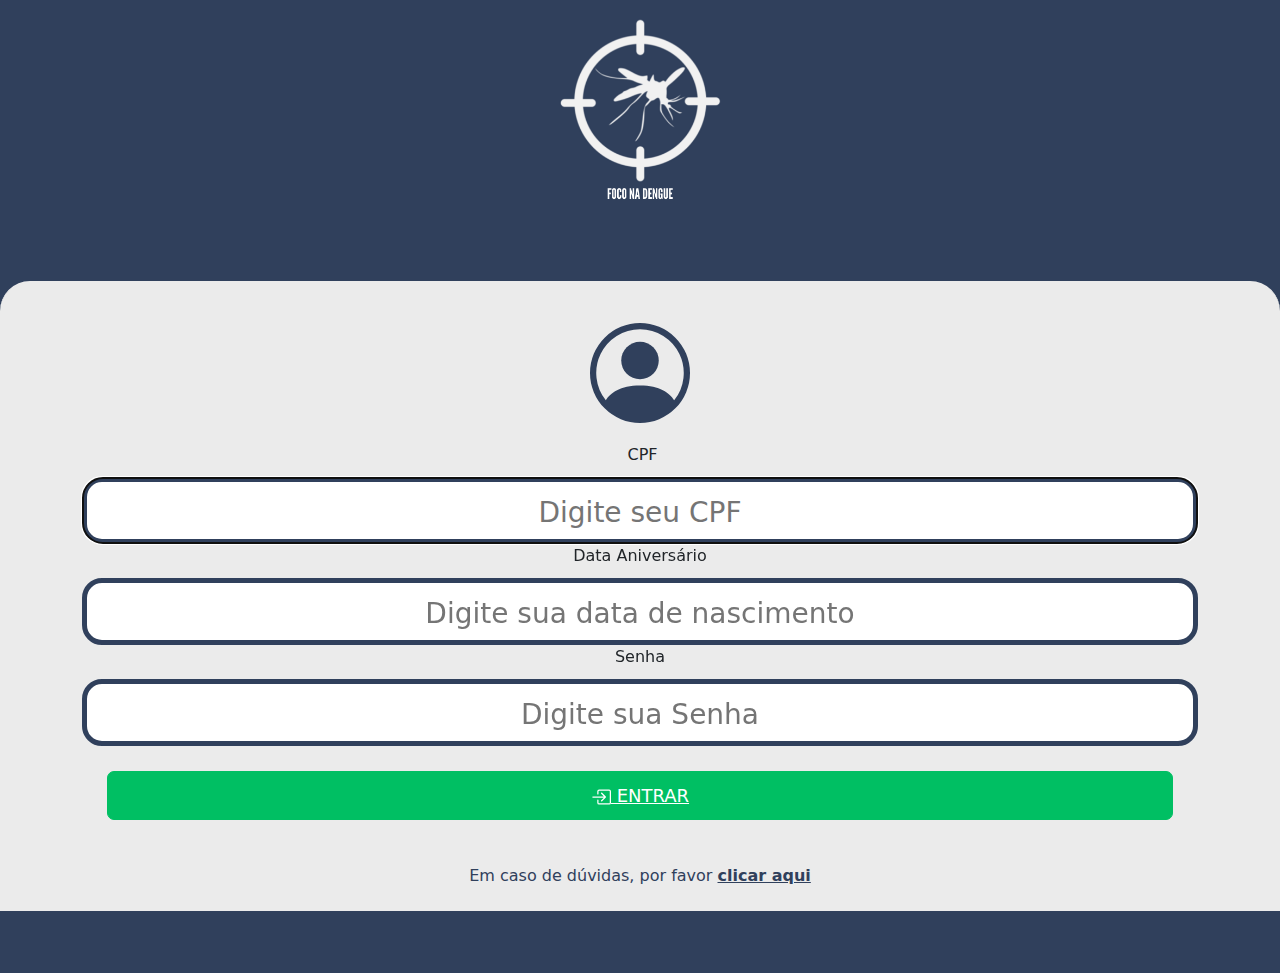
==== SiteFechado_Agente/index.html @ 2beef18c "Subindo protótipos de baixa fidelidade" ====
<!DOCTYPE html>
<html lang="pt-BR">

<head>
  <meta charset="UTF-8">
  <meta http-equiv="X-UA-Compatible" content="IE=edge">
  <meta name="viewport" content="width=device-width, initial-scale=1.0">
  <title>Casos Dengue</title>
  <link rel="stylesheet" href="bootstrap5/css/bootstrap.css">
  <link rel="stylesheet" href="style1.css">
  <link rel="stylesheet" href="https://cdn.jsdelivr.net/npm/bootstrap@4.6.2/dist/css/bootstrap.min.css"
    integrity="sha384-xOolHFLEh07PJGoPkLv1IbcEPTNtaed2xpHsD9ESMhqIYd0nLMwNLD69Npy4HI+N" crossorigin="anonymous">
  <script type="text/javascript" src="jquery-3.6.1.min.js"></script>

</head>

<body class="perfil">
  <main>

    <img class="imgIndex" src="imagem/logo.png">

    <div class="contIndex">

      <div class="formulario">

        <div class="marginBottom">
          <a href="#" class="d-flex align-items-center ">
            <svg xmlns="http://www.w3.org/2000/svg" width="100" height="100" fill="currentColor"
              class="icone contentCenter" viewBox="0 0 16 16">
              <path d="M11 6a3 3 0 1 1-6 0 3 3 0 0 1 6 0z" />
              <path fill-rule="evenodd"
                d="M0 8a8 8 0 1 1 16 0A8 8 0 0 1 0 8zm8-7a7 7 0 0 0-5.468 11.37C3.242 11.226 4.805 10 8 10s4.757 1.225 5.468 2.37A7 7 0 0 0 8 1z" />
            </svg>
          </a>
        </div>


        <div>
          <form class="form-signin container">
            <img>

            <label for="inputCPF" class="sr-only">CPF</label>
            <input type="text" id="inputCPF" class="marginTop" placeholder="Digite seu CPF" required="" autofocus="">
            <br>
            <label for="inputData" class="sr-only">Data Aniversário</label>
            <input type="text" id="inputData" class="marginTop" placeholder="Digite sua data de nascimento" required="" autofocus="">
            <br>
            <label for="inputPassword" class="sr-only">Senha</label>
            <input type="password" id="inputPassword" class="marginTop" placeholder="Digite sua Senha" required="">
            <div class="bloco1">
              <a href="perfil.html" class="bton">
                <svg xmlns="http://www.w3.org/2000/svg" width="20" height="20" fill="currentColor" class="bi bi-box-arrow-in-right" viewBox="0 0 16 16">
                  <path fill-rule="evenodd" d="M6 3.5a.5.5 0 0 1 .5-.5h8a.5.5 0 0 1 .5.5v9a.5.5 0 0 1-.5.5h-8a.5.5 0 0 1-.5-.5v-2a.5.5 0 0 0-1 0v2A1.5 1.5 0 0 0 6.5 14h8a1.5 1.5 0 0 0 1.5-1.5v-9A1.5 1.5 0 0 0 14.5 2h-8A1.5 1.5 0 0 0 5 3.5v2a.5.5 0 0 0 1 0v-2z"/>
                  <path fill-rule="evenodd" d="M11.854 8.354a.5.5 0 0 0 0-.708l-3-3a.5.5 0 1 0-.708.708L10.293 7.5H1.5a.5.5 0 0 0 0 1h8.793l-2.147 2.146a.5.5 0 0 0 .708.708l3-3z"/>
                </svg> ENTRAR
              </a><br>

              <p class="textos">Em caso de dúvidas, por favor <a href="#" class="textos"><strong>clicar aqui</strong></a></p>

            </div>
          </form>
        </div>
      </div>
    </div>
  </main>

</body>

</html>
---- SiteFechado_Agente/style1.css ----
* {

    text-align: center;
    /*background-color: #30405C;*/

}

.icone {
    color: #30405C;
}

.iconeB {
    color: #ffffff;
}

.baixo {
    justify-content: center;
    background-color: #30405C;
}

.menu {
    display: flex;
    justify-content: space-between;
}

.item {
    color: #30405C;
    margin-right: 10px;
    padding-top: 20px;
}

.item:hover {
    color: #00BF63;
    margin-right: 10px;
}

.itemB {
    color: #ffffff;
    margin-right: 10px;
    padding-top: 20px;
    font-size: 20px;
}

.itemB:hover {
    color: #00BF63;
    margin-right: 10px;
}

.barra {
    display: flex;
    justify-content: center;
    margin-top: 10%;

}

.bton {
    background-color: #00BF63;
    color: #fff;
    border: solid 1px #00BF63;
    transition: 0.3s;
    border-radius: 7px;
    padding: 10px 40px;
    font-size: large;
    cursor: pointer;
}

.bton:hover {
    background-color: rgb(255, 255, 255);
    color: #00BF63;
    text-decoration: none;
}

.tabela {
    margin: 5%;
}

.inicio {
    display: flex;
    justify-content: start;
}

.interior {
    margin-top: 10%;

}

.textos {
    margin-top: 20px;
    margin-bottom: 20px;
    color: #30405C;
}

.textosB {
    margin-top: 20px;
    margin-bottom: 20px;
    color: #ffffff;
}

.textosB:hover {
    margin-top: 20px;
    margin-bottom: 20px;
    color: #00BF63;
    text-decoration: none;
}

.formulario {
    display: block;
    align-items: center;
    padding-top: 40px;
    padding-bottom: 40px;
}

.entrar {
    display: inline-block;
    text-align: center;
    width: 100%;
    max-width: 330px;
    padding: 15px;
    margin: auto;

}

.bloco1 {
    margin: 25px;
    display: flex;
    text-align: center;
    flex-direction: column;

}

.text {
    text-align: center;
    margin: 5px;
}

.perfil {
    background-color: #30405C;
    display: flex;
    flex-direction: column;
    justify-content: center;
    align-items: center;
}

.margem {
    margin-top: 5%;
}

.marginTop {
    margin-top: 10px;
}

.marginBottom {
    margin-bottom: 20px;
    display: flex;
    justify-content: center;
}

.marginESQ {
    margin-left: 20px;
}

.imgIndex {
    width: 200px;
    margin-bottom: 80px;

}

.contIndex {
    width: 100vw;
    height: 70vh;
    background-color: #ebebeb;
    border-top: 2px solid #ebebeb;
    border-radius: 30px 30px 0px 0px;
}

.contPerfil {
    width: 100vw;
    height: 70vh;
    background-color: #ebebeb;

}

input {
    color: #30405C;
    font-size: 28px;
    width: 100%;
    padding: 10px 5px 5px;
    border: 5px solid #30405C;
    border-radius: 20px;
}

.barraPerfil {
    background-color: #30405C;
}

.funcPerfil {
    display: flex;
    justify-content: center;
}

.backPerfil {
    display: block;
    background-color: #30405C;
    border-radius: 15px;
    padding: 90px 90px;
    font-size: 20px;
    font-weight: bold;
    color: #fff;
    margin-top: 20px;
}

.backPesquisa {
    display: block;
    background-color: #bb0808;
    border-radius: 15px;
    padding: 100px 100px;
    font-size: 20px;
    font-weight: bold;
    color: #fff;
    margin-top: 10px;
}
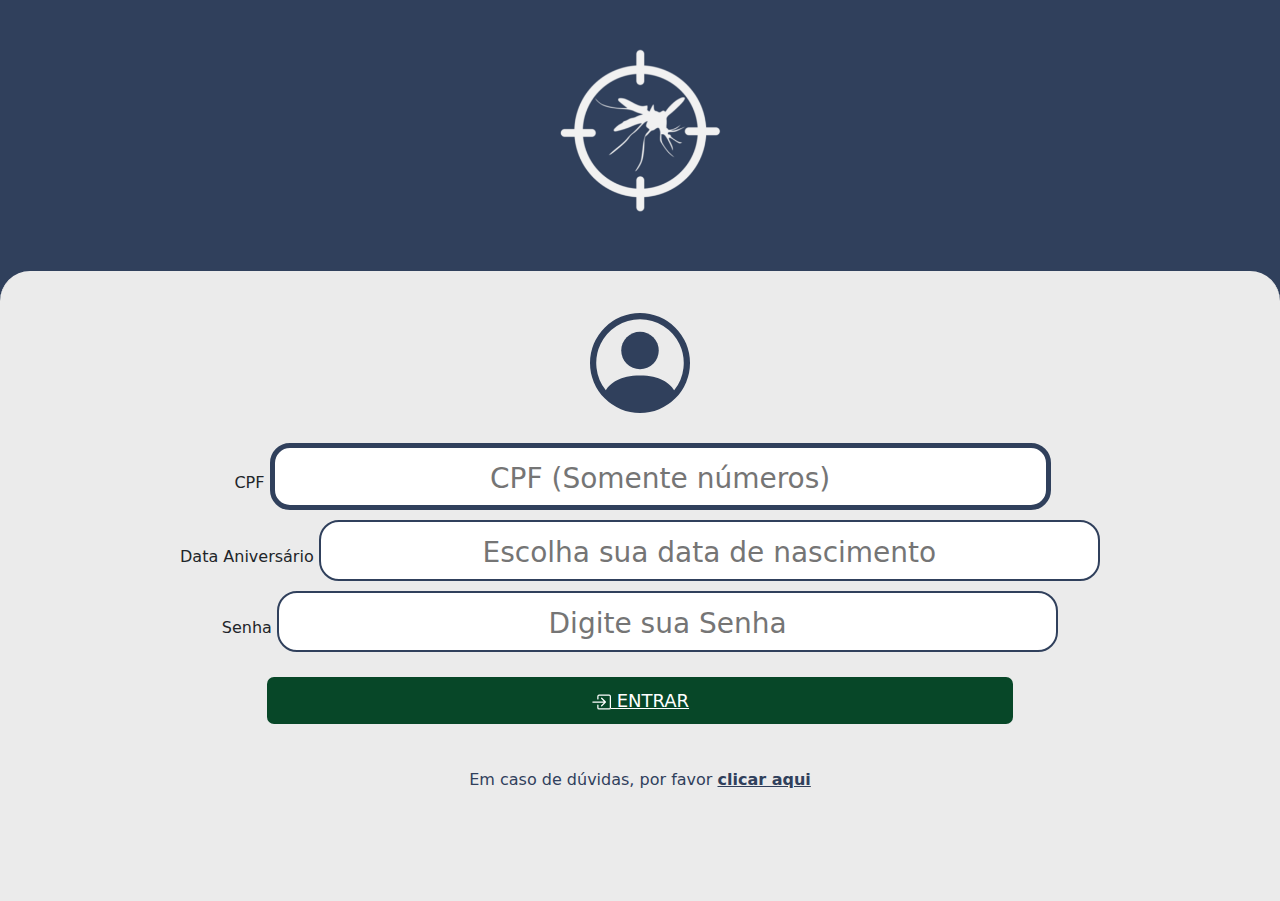
==== commit 9aa2a2bc: "Ajustando index do site fechado - Colocando favicon nas páginas do site fechado etc" ====
--- a/SiteFechado_Agente/index.html
+++ b/SiteFechado_Agente/index.html
@@ -5,13 +5,16 @@
   <meta charset="UTF-8">
   <meta http-equiv="X-UA-Compatible" content="IE=edge">
   <meta name="viewport" content="width=device-width, initial-scale=1.0">
-  <title>Casos Dengue</title>
+
+  <title>Foco na Dengue - Login</title>
+  
   <link rel="stylesheet" href="bootstrap5/css/bootstrap.css">
-  <link rel="stylesheet" href="style1.css">
-  <link rel="stylesheet" href="https://cdn.jsdelivr.net/npm/bootstrap@4.6.2/dist/css/bootstrap.min.css"
-    integrity="sha384-xOolHFLEh07PJGoPkLv1IbcEPTNtaed2xpHsD9ESMhqIYd0nLMwNLD69Npy4HI+N" crossorigin="anonymous">
+  <link rel="stylesheet" href="index.css">
+  <link rel="stylesheet" href="https://cdn.jsdelivr.net/npm/bootstrap@4.6.2/dist/css/bootstrap.min.css" integrity="sha384-xOolHFLEh07PJGoPkLv1IbcEPTNtaed2xpHsD9ESMhqIYd0nLMwNLD69Npy4HI+N" crossorigin="anonymous">
   <script type="text/javascript" src="jquery-3.6.1.min.js"></script>
 
+  <!-- Favicon do site -->
+  <link rel="icon" type="image/x-icon" href="imagem/logo.png">
 </head>
 
 <body class="perfil">
@@ -25,11 +28,9 @@
 
         <div class="marginBottom">
           <a href="#" class="d-flex align-items-center ">
-            <svg xmlns="http://www.w3.org/2000/svg" width="100" height="100" fill="currentColor"
-              class="icone contentCenter" viewBox="0 0 16 16">
+            <svg xmlns="http://www.w3.org/2000/svg" width="100" height="100" fill="currentColor" class="icone contentCenter" viewBox="0 0 16 16">
               <path d="M11 6a3 3 0 1 1-6 0 3 3 0 0 1 6 0z" />
-              <path fill-rule="evenodd"
-                d="M0 8a8 8 0 1 1 16 0A8 8 0 0 1 0 8zm8-7a7 7 0 0 0-5.468 11.37C3.242 11.226 4.805 10 8 10s4.757 1.225 5.468 2.37A7 7 0 0 0 8 1z" />
+              <path fill-rule="evenodd" d="M0 8a8 8 0 1 1 16 0A8 8 0 0 1 0 8zm8-7a7 7 0 0 0-5.468 11.37C3.242 11.226 4.805 10 8 10s4.757 1.225 5.468 2.37A7 7 0 0 0 8 1z" />
             </svg>
           </a>
         </div>
@@ -40,10 +41,10 @@
             <img>
 
             <label for="inputCPF" class="sr-only">CPF</label>
-            <input type="text" id="inputCPF" class="marginTop" placeholder="Digite seu CPF" required="" autofocus="">
+            <input type="text" id="inputCPF" class="marginTop" placeholder="CPF (Somente números)" required="" autofocus="">
             <br>
             <label for="inputData" class="sr-only">Data Aniversário</label>
-            <input type="text" id="inputData" class="marginTop" placeholder="Digite sua data de nascimento" required="" autofocus="">
+            <input type="text" id="inputData" class="marginTop" placeholder="Escolha sua data de nascimento"  onfocus="(this.type='date')" required="" autofocus="">
             <br>
             <label for="inputPassword" class="sr-only">Senha</label>
             <input type="password" id="inputPassword" class="marginTop" placeholder="Digite sua Senha" required="">
--- a/SiteFechado_Agente/index.css
+++ b/SiteFechado_Agente/index.css
@@ -0,0 +1,131 @@
+* {
+    box-sizing: border-box;
+    text-align: center;
+    margin: 0;
+    padding: 0;
+}
+
+:root {
+    --main-elements-color: #30405c;
+    --main-background-color: #ebebeb;
+    --main-font-color: #ffffff;
+    --font-color-hover: #00bf63;
+}
+
+.imgIndex {
+    width: 200px;
+    margin-bottom: 40px;
+    margin-top: 30px;
+}
+
+input {
+    width: 70% !important;
+
+    color: #30405c;
+    font-size: 28px;
+    padding: 10px 5px 5px;
+    border: 2.5px solid var(--main-elements-color);
+    border-radius: 20px;
+
+    transition: 50ms;
+}
+
+input:focus {
+    box-shadow: 0 0 0 0;
+    outline: 0;
+    border: 5px solid  var(--main-elements-color);
+}
+
+.bton {
+    margin-left: auto;
+    margin-right: auto;
+
+    background-color: #074728;
+    color: var(--main-font-color);
+
+    width: 70% !important;
+
+    border-radius: 7px;
+    padding: 10px 40px;
+    font-size: large;
+
+    transition: 0.2s;
+}
+
+.bton:hover {
+    background-color: #04a557;
+    color: #ffffff;
+    text-decoration: none;
+}
+
+.icone {
+    color: var(--main-elements-color);
+}
+
+.formulario {
+    display: block;
+    align-items: center;
+    padding-top: 40px;
+    padding-bottom: 40px;
+}
+
+.entrar {
+    display: inline-block;
+    text-align: center;
+    width: 100%;
+    max-width: 330px;
+    padding: 15px;
+    margin: auto;
+
+}
+
+.bloco1 {
+    margin: 25px;
+    display: flex;
+    text-align: center;
+    flex-direction: column;
+
+}
+
+.textos {
+    margin-top: 20px;
+    margin-bottom: 20px;
+    color: #30405C;
+}
+
+p > a > strong {
+    margin-top: 20px;
+    margin-bottom: 20px;
+    color: #30405C;
+}
+
+.text {
+    text-align: center;
+    margin: 5px;
+}
+
+.perfil {
+    background-color: #30405C;
+    display: flex;
+    flex-direction: column;
+    justify-content: center;
+    align-items: center;
+}
+
+.marginTop {
+    margin-top: 10px;
+}
+
+.marginBottom {
+    margin-bottom: 20px;
+    display: flex;
+    justify-content: center;
+}
+
+.contIndex {
+    width: 100vw;
+    height: 70vh;
+    background-color: var(--main-background-color);
+    border-top: 2px solid var(--main-background-color);
+    border-radius: 30px 30px 0px 0px;
+}